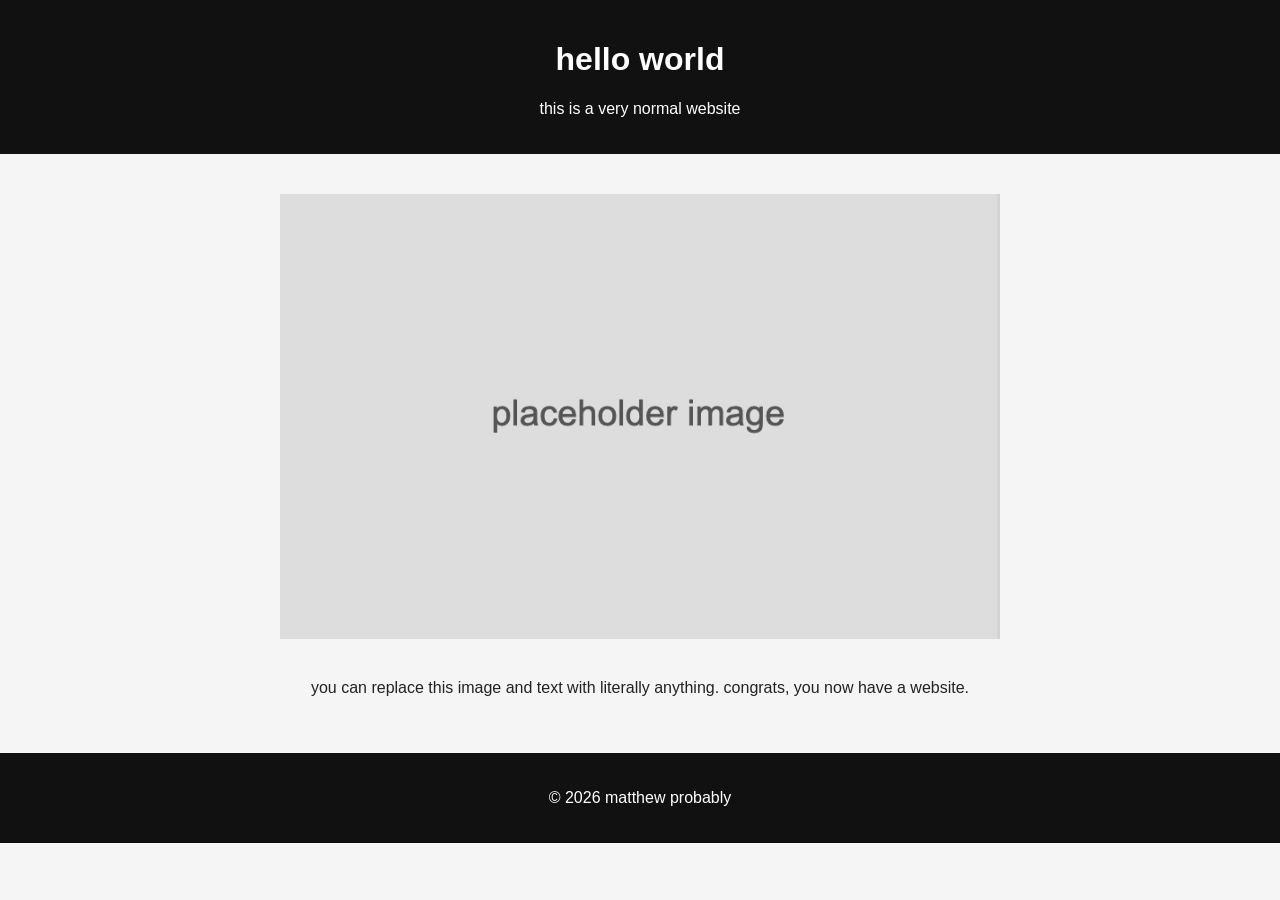
==== assignment1/index.html @ 723b2e40 "Initial commit" ====
<!DOCTYPE html>
<html lang="en">
<head>
  <meta charset="UTF-8">
  <title>basic site</title>
  <link rel="stylesheet" href="css/style.css">
</head>
<body>

  <header>
    <h1>hello world</h1>
    <p>this is a very normal website</p>
  </header>

  <main>
    <img src="images/placeholder.png" alt="placeholder image">
    <p>
      you can replace this image and text with literally anything.
      congrats, you now have a website.
    </p>
  </main>

  <footer>
    <p>© 2026 matthew probably</p>
  </footer>

</body>
</html>
---- assignment1/css/style.css ----
* {
  box-sizing: border-box;
}

body {
  margin: 0;
  font-family: Arial, Helvetica, sans-serif;
  background-color: #f5f5f5;
  color: #222;
}

header, footer {
  background-color: #111;
  color: white;
  padding: 20px;
  text-align: center;
}

main {
  padding: 40px;
  max-width: 800px;
  margin: 0 auto;
  text-align: center;
}

img {
  max-width: 100%;
  height: auto;
  margin-bottom: 20px;
}
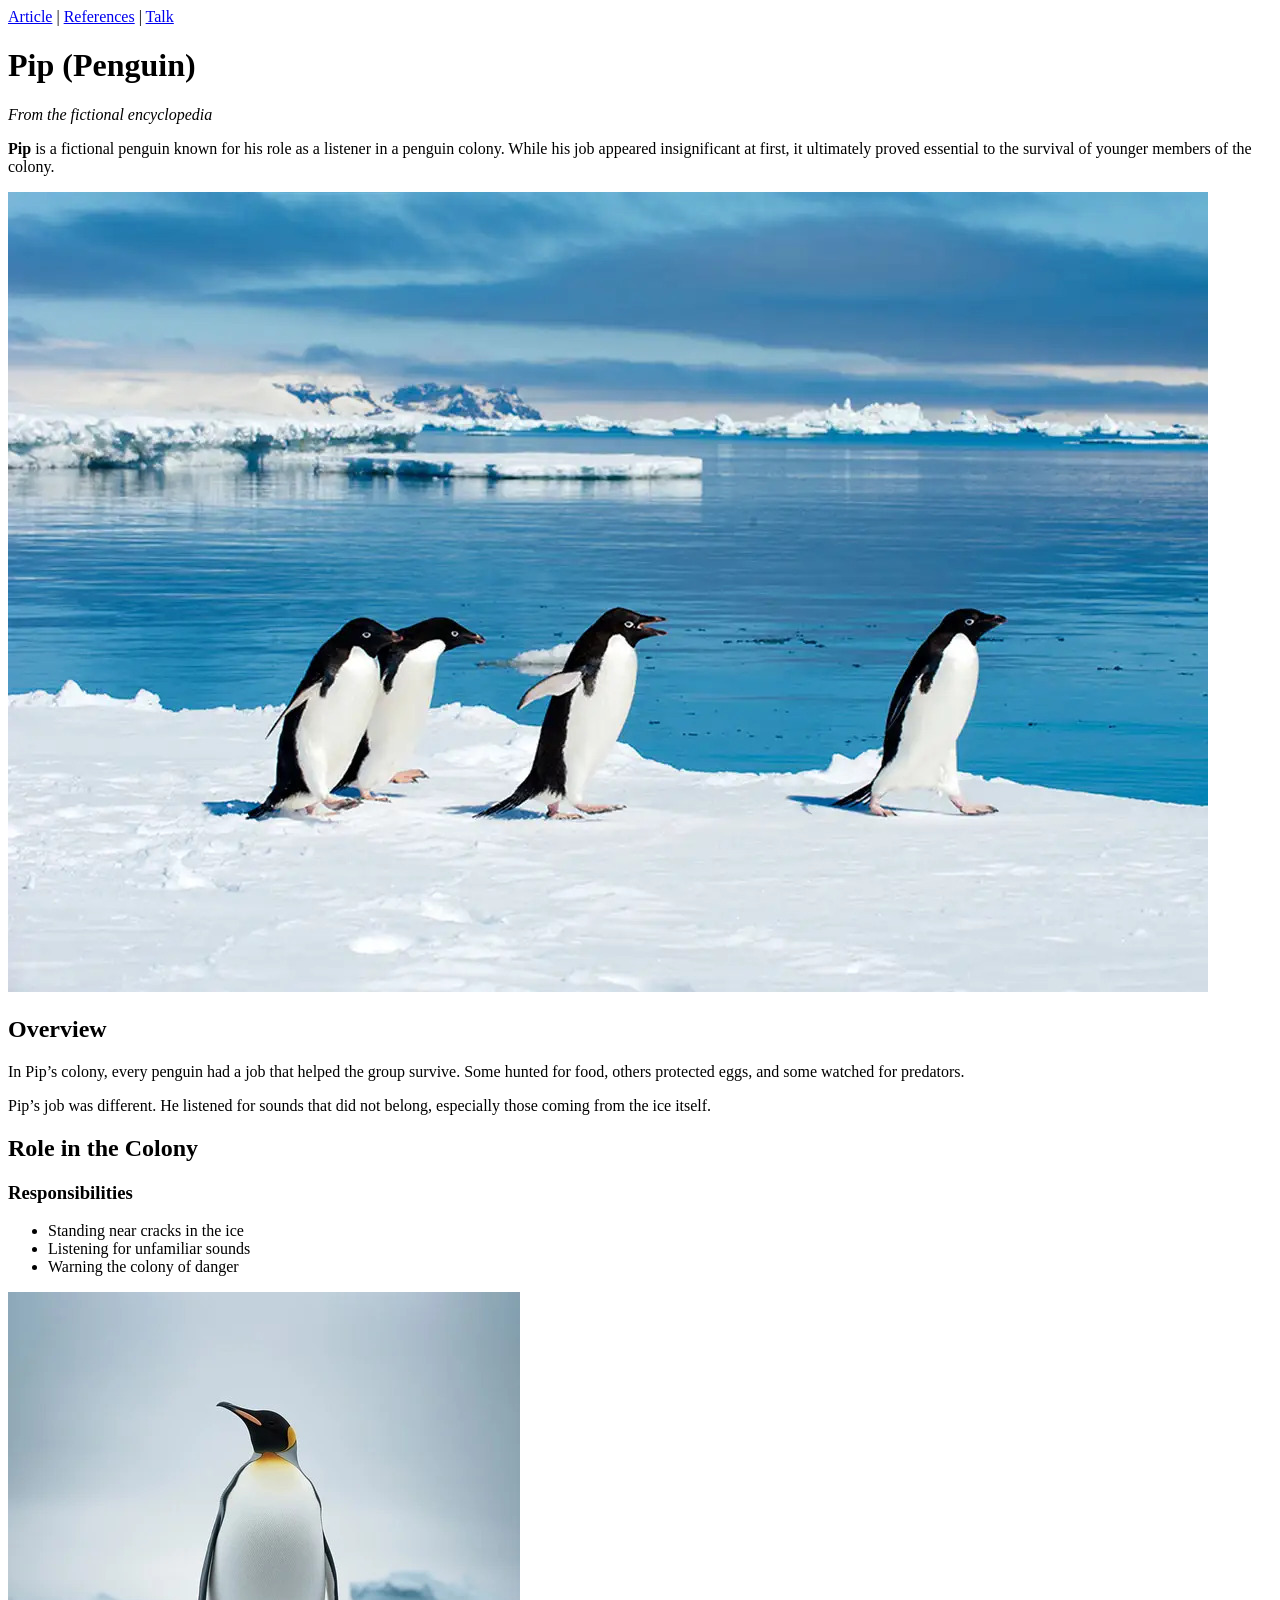
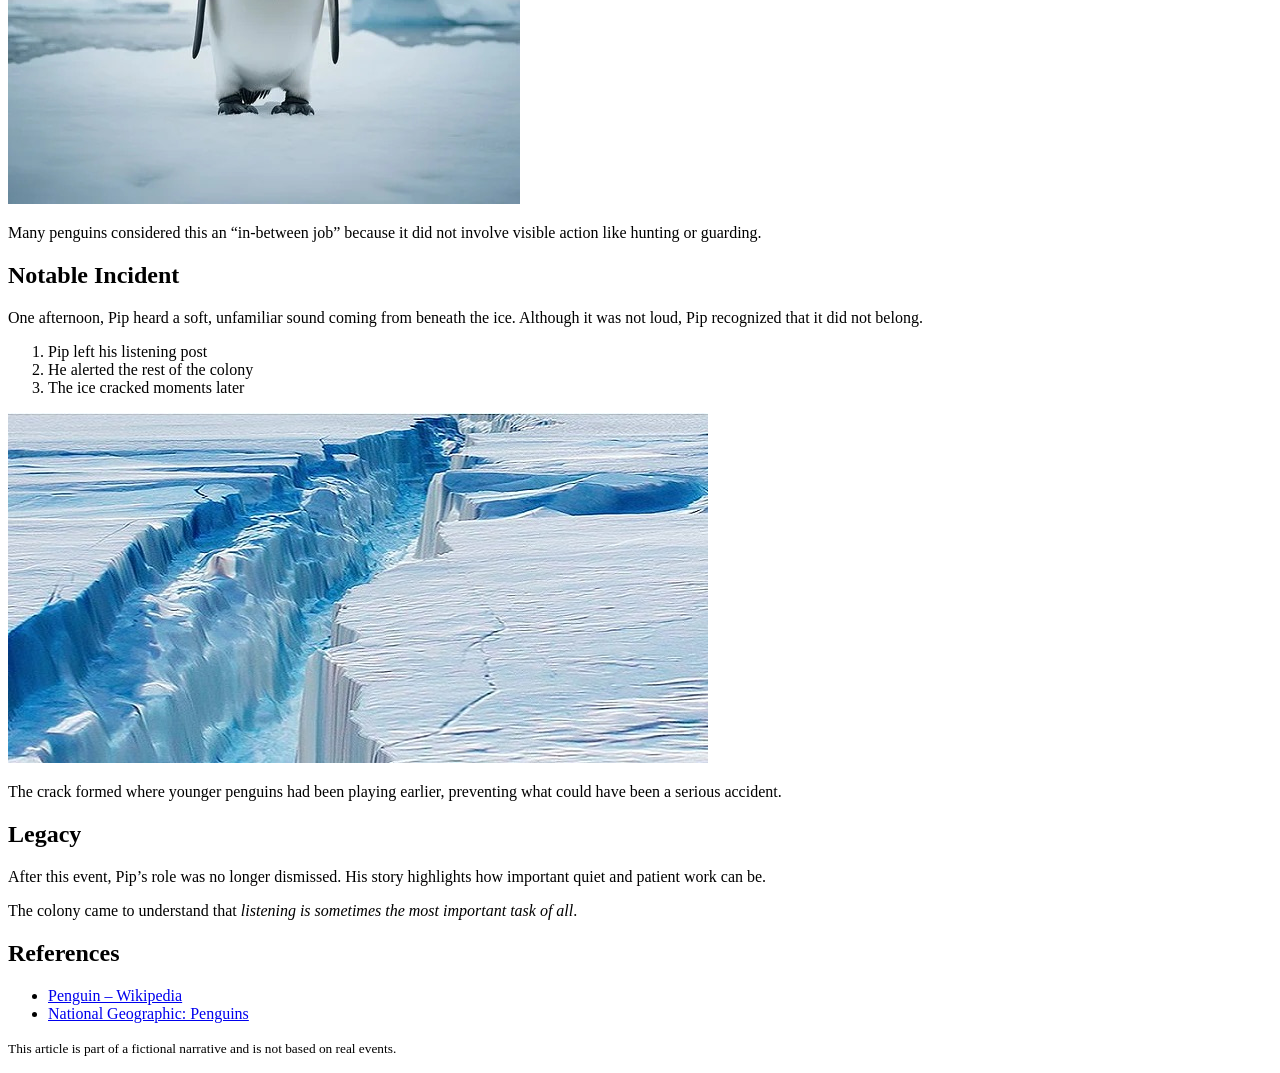
==== commit 95b1b9f1: "First version of assignment1" ====
--- a/assignment1/index.html
+++ b/assignment1/index.html
@@ -2,27 +2,117 @@
 <html lang="en">
 <head>
   <meta charset="UTF-8">
-  <title>basic site</title>
-  <link rel="stylesheet" href="css/style.css">
+
+  <title>Pip (Penguin)</title>
+
+  <meta name="author" content="Matthew Pokorny">
+  <meta name="description" content="A fictional wiki-style entry about Pip, a penguin whose quiet job saved his colony.">
+  <meta name="keywords" content="penguin, fictional story, wiki page, Pip, colony">
+
 </head>
 <body>
 
-  <header>
-    <h1>hello world</h1>
-    <p>this is a very normal website</p>
-  </header>
+  <!-- simple top navigation like a wiki -->
+  <nav>
+    <a href="#overview">Article</a> |
+    <a href="#references">References</a> |
+    <a href="#">Talk</a>
+  </nav>
 
   <main>
-    <img src="images/placeholder.png" alt="placeholder image">
+
+    <h1>Pip (Penguin)</h1>
+    <p><i>From the fictional encyclopedia</i></p>
+
     <p>
-      you can replace this image and text with literally anything.
-      congrats, you now have a website.
+      <strong>Pip</strong> is a fictional penguin known for his role as a listener in a penguin colony.
+      While his job appeared insignificant at first, it ultimately proved essential to the survival
+      of younger members of the colony.
     </p>
+
+    <img src="images/penguin_colony.jpg" alt="Penguin colony on ice">
+
+    <section id="overview">
+      <h2>Overview</h2>
+      <p>
+        In Pip’s colony, every penguin had a job that helped the group survive. Some hunted for food,
+        others protected eggs, and some watched for predators.
+      </p>
+      <p>
+        Pip’s job was different. He listened for sounds that did not belong, especially those coming
+        from the ice itself.
+      </p>
+    </section>
+
+    <section>
+      <h2>Role in the Colony</h2>
+
+      <h3>Responsibilities</h3>
+      <ul>
+        <li>Standing near cracks in the ice</li>
+        <li>Listening for unfamiliar sounds</li>
+        <li>Warning the colony of danger</li>
+      </ul>
+
+      <img src="images/listening_penguin.jpg" alt="Penguin standing near ice edge">
+
+      <p>
+        Many penguins considered this an “in-between job” because it did not involve visible action
+        like hunting or guarding.
+      </p>
+    </section>
+
+    <section>
+      <h2>Notable Incident</h2>
+      <p>
+        One afternoon, Pip heard a soft, unfamiliar sound coming from beneath the ice. Although it
+        was not loud, Pip recognized that it did not belong.
+      </p>
+
+      <ol>
+        <li>Pip left his listening post</li>
+        <li>He alerted the rest of the colony</li>
+        <li>The ice cracked moments later</li>
+      </ol>
+
+      <img src="images/cracked_ice.jpg" alt="Cracked ice forming">
+
+      <p>
+        The crack formed where younger penguins had been playing earlier, preventing what could
+        have been a serious accident.
+      </p>
+    </section>
+
+    <section>
+      <h2>Legacy</h2>
+      <p>
+        After this event, Pip’s role was no longer dismissed. His story highlights how important
+        quiet and patient work can be.
+      </p>
+      <p>
+        The colony came to understand that <em>listening is sometimes the most important task of all</em>.
+      </p>
+    </section>
+
+    <section id="references">
+      <h2>References</h2>
+      <ul>
+        <li>
+          <a href="https://en.wikipedia.org/wiki/Penguin" target="_blank">Penguin – Wikipedia</a>
+        </li>
+        <li>
+          <a href="https://www.nationalgeographic.com/animals/birds/facts/penguin-facts/" target="_blank">
+            National Geographic: Penguins
+          </a>
+        </li>
+      </ul>
+
+      <p>
+        <small>This article is part of a fictional narrative and is not based on real events.</small>
+      </p>
+    </section>
+
   </main>
-
-  <footer>
-    <p>© 2026 matthew probably</p>
-  </footer>
 
 </body>
 </html>
